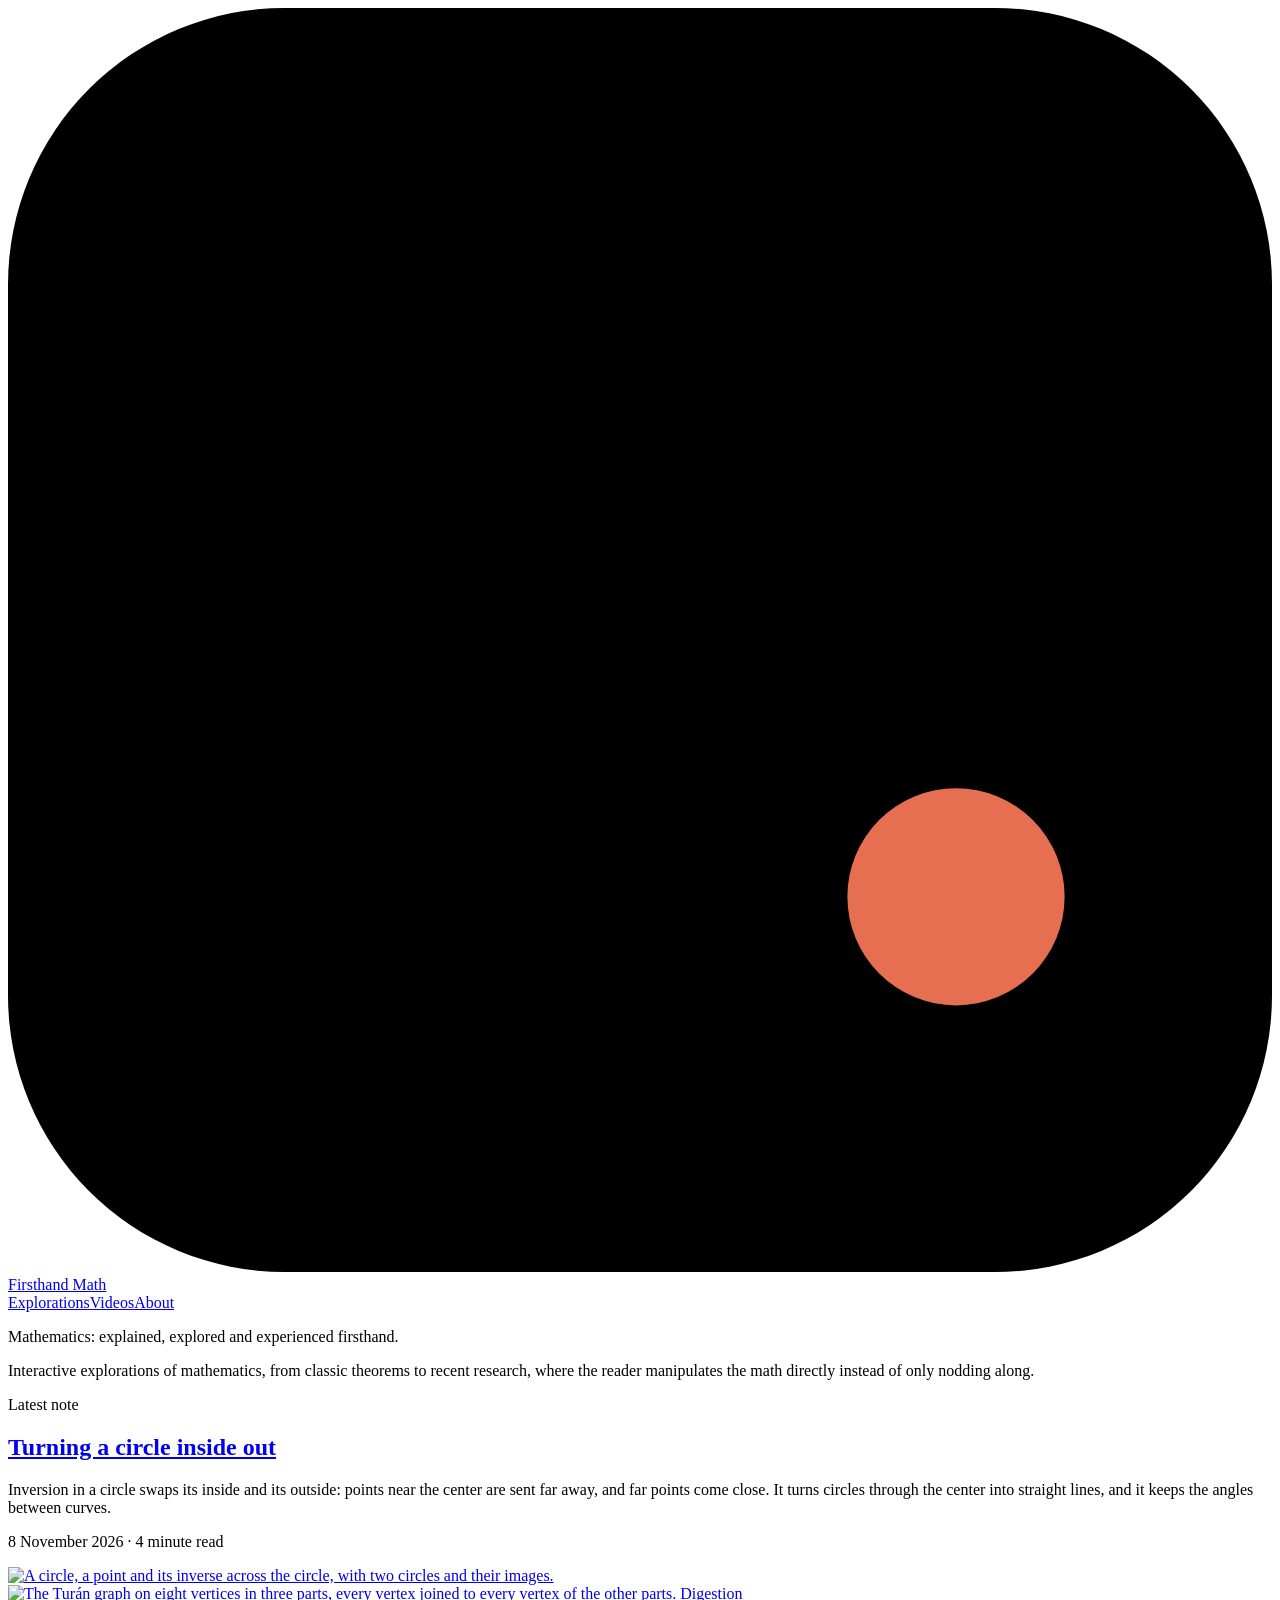
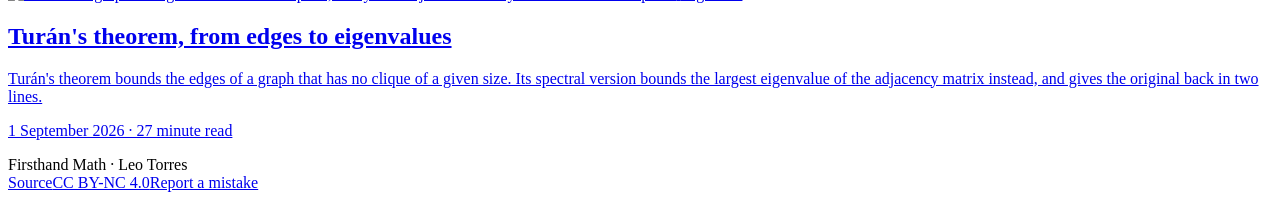
==== public/index.html @ 4c7a7180 "Footer without the tools, and the Turán page's colophon and note styled again The site pages' footer" ====
<!doctype html>
<html lang="en">
<head>
<meta charset="utf-8">
<meta name="viewport" content="width=device-width, initial-scale=1">
<title>Firsthand Math · Mathematics, firsthand</title>
<link rel="stylesheet" href="/base.css">
<link rel="stylesheet" href="/pages.css">
</head>
<body>
<header class="fm-site">
<a class="fm-brand" href="/"><svg class="fm-mark" viewBox="0 0 64 64" aria-hidden="true"><rect width="64" height="64" rx="14" class="tile"/><text x="28" y="49" text-anchor="middle" font-family="Newsreader, serif" font-size="44" font-weight="500" class="f">F</text><circle cx="48" cy="45" r="5.5" fill="#e76f51"/></svg><span>Firsthand Math</span></a>
<nav><a href="/#explorations" aria-current="page">Explorations</a><a href="https://www.youtube.com/@FirsthandMath">Videos</a><a href="/about/">About</a></nav>
</header>
<main class="fm-home">
<section class="fm-masthead">
<p class="fm-tagline">Mathematics: explained, explored and experienced <span class="fm-key">firsthand</span>.</p>
<p class="fm-masthead-note">Interactive explorations of mathematics, from classic theorems to recent research, where the reader manipulates the math directly instead of only nodding along.</p>
</section>
<section class="fm-hero">
<div class="fm-hero-text">
<span class="fm-kind fm-note">Latest note</span>
<h1><a href="/inversion/">Turning a circle inside out</a></h1>
<p>Inversion in a circle swaps its inside and its outside: points near the center are sent far away, and far points come close. It turns circles through the center into straight lines, and it keeps the angles between curves.</p>
<p class="fm-meta">8 November 2026 · 4 minute read</p>
</div>
<a class="fm-hero-figure" href="/inversion/" aria-label="Turning a circle inside out">
<picture>
<source srcset="/images/inversion-dark.png" media="(prefers-color-scheme: dark)">
<img src="/images/inversion-light.png" alt="A circle, a point and its inverse across the circle, with two circles and their images.">
</picture>
</a>
</section>
<section class="fm-gallery" id="explorations" aria-label="More explorations">
<a class="fm-card" href="/turan/">
<picture class="fm-card-figure">
<source srcset="/images/turan-dark.png" media="(prefers-color-scheme: dark)">
<img src="/images/turan-light.png" alt="The Turán graph on eight vertices in three parts, every vertex joined to every vertex of the other parts.">
</picture>
<span class="fm-kind fm-digestion">Digestion</span>
<h2>Turán's theorem, from edges to eigenvalues</h2>
<p>Turán's theorem bounds the edges of a graph that has no clique of a given size. Its spectral version bounds the largest eigenvalue of the adjacency matrix instead, and gives the original back in two lines.</p>
<p class="fm-meta">1 September 2026 · 27 minute read</p>
</a>
</section>
</main>
<footer class="fm-footer">
<span>Firsthand Math · Leo Torres</span>
<nav aria-label="Site details"><a href="https://github.com/leotrs/firsthandmath">Source</a><a href="https://creativecommons.org/licenses/by-nc/4.0/">CC BY-NC 4.0</a><a href="https://github.com/leotrs/firsthandmath/issues">Report a mistake</a></nav>
</footer>
</body>
</html>
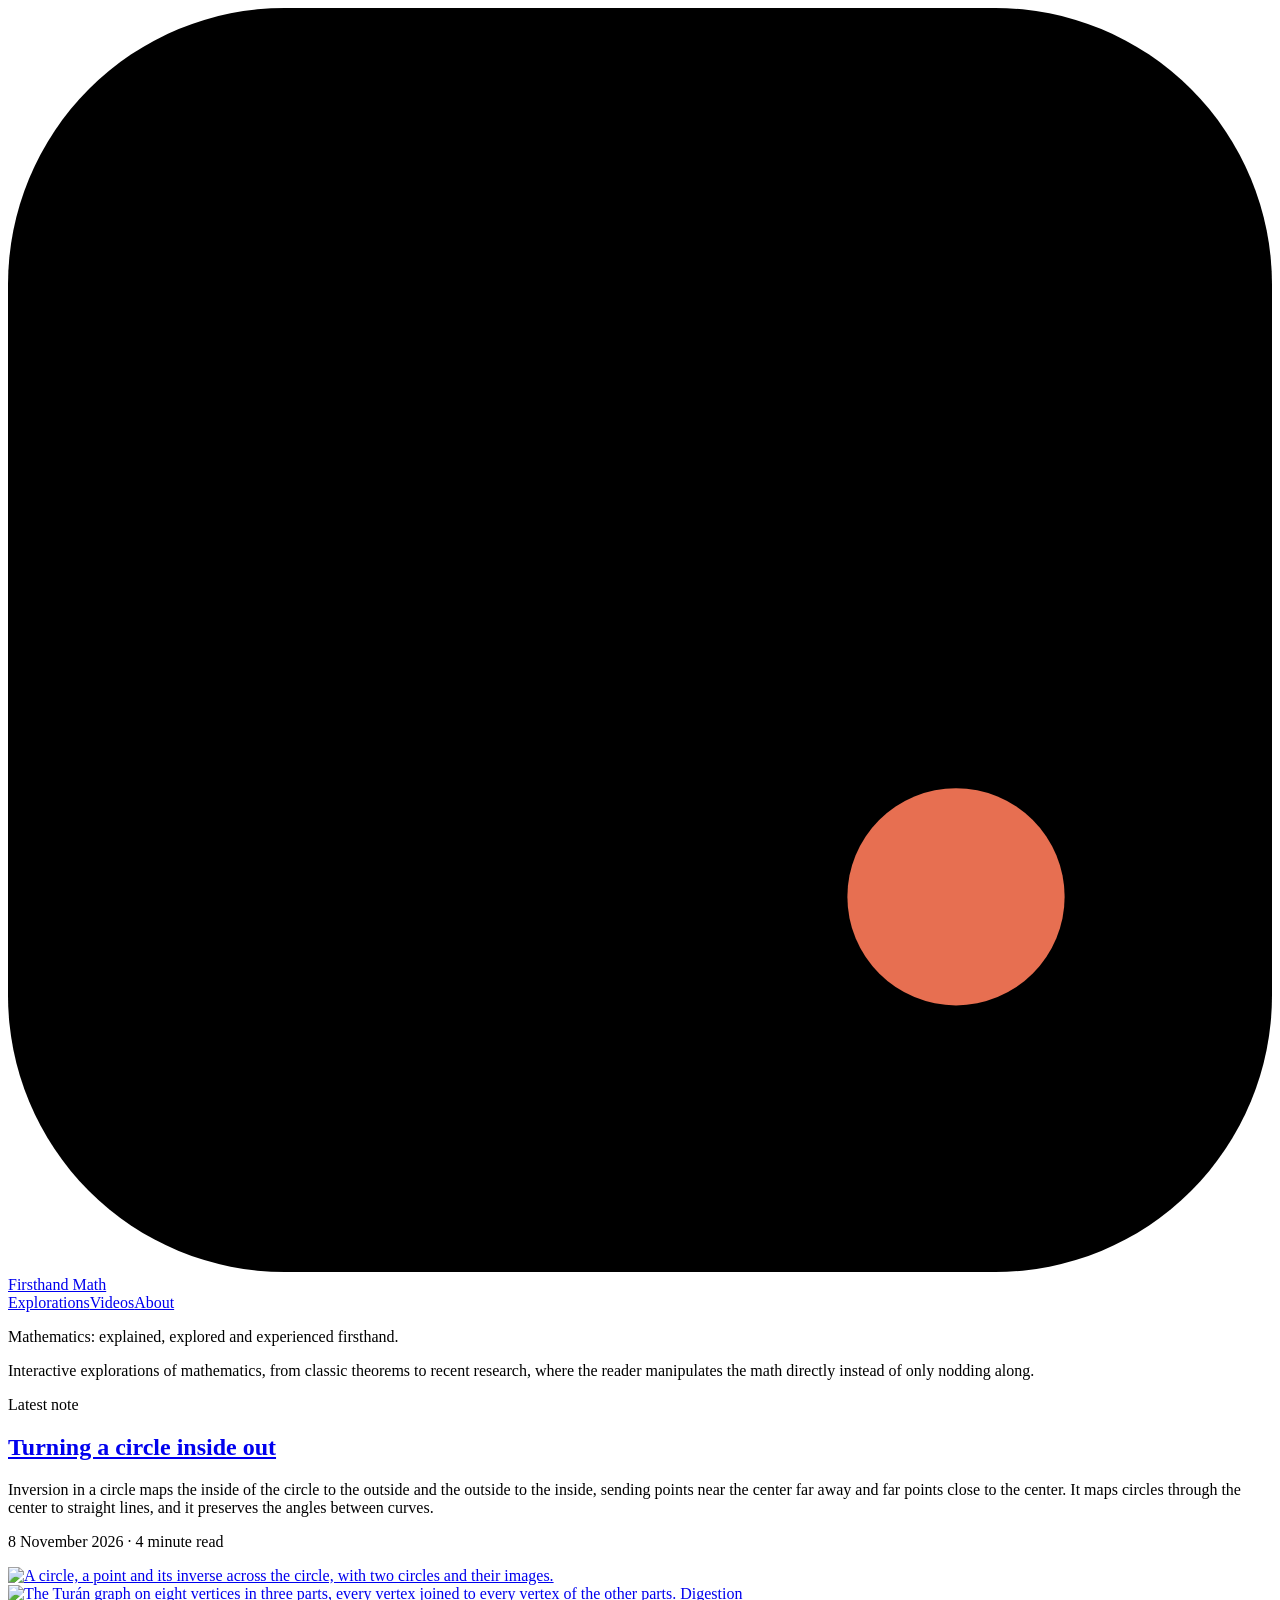
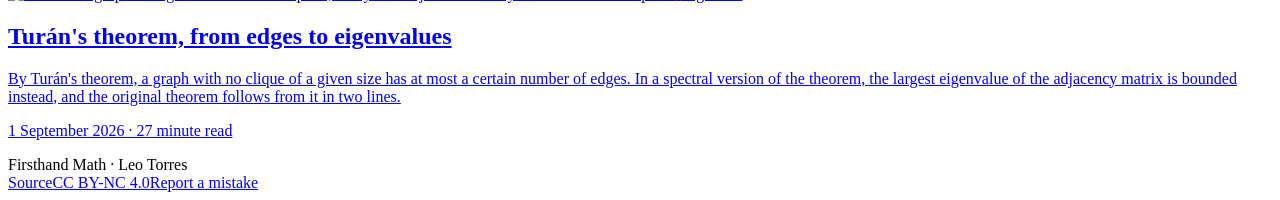
==== commit 94617a65: "Home: both blurbs in the new voice; BRAND.md keeps the Turán page's own voice Co-Authored-By: Claude" ====
--- a/public/index.html
+++ b/public/index.html
@@ -9,19 +9,19 @@
 </head>
 <body>
 <header class="fm-site">
-<a class="fm-brand" href="/"><svg class="fm-mark" viewBox="0 0 64 64" aria-hidden="true"><rect width="64" height="64" rx="14" class="tile"/><text x="28" y="49" text-anchor="middle" font-family="Newsreader, serif" font-size="44" font-weight="500" class="f">F</text><circle cx="48" cy="45" r="5.5" fill="#e76f51"/></svg><span>Firsthand Math</span></a>
+<a class="fm-brand" href="/"><svg class="fm-mark" viewBox="0 0 64 64" aria-hidden="true"><rect width="64" height="64" rx="14" class="tile"/><text x="28" y="49" text-anchor="middle" font-family="'Source Serif 4', serif" font-size="44" font-weight="600" class="f">F</text><circle cx="48" cy="45" r="5.5" fill="#e76f51"/></svg><span>Firsthand Math</span></a>
 <nav><a href="/#explorations" aria-current="page">Explorations</a><a href="https://www.youtube.com/@FirsthandMath">Videos</a><a href="/about/">About</a></nav>
 </header>
 <main class="fm-home">
 <section class="fm-masthead">
-<p class="fm-tagline">Mathematics: explained, explored and experienced <span class="fm-key">firsthand</span>.</p>
+<p class="fm-tagline">Mathematics: explained, explored and experienced <span class="fm-key">firsthand.</span></p>
 <p class="fm-masthead-note">Interactive explorations of mathematics, from classic theorems to recent research, where the reader manipulates the math directly instead of only nodding along.</p>
 </section>
 <section class="fm-hero">
 <div class="fm-hero-text">
 <span class="fm-kind fm-note">Latest note</span>
 <h1><a href="/inversion/">Turning a circle inside out</a></h1>
-<p>Inversion in a circle swaps its inside and its outside: points near the center are sent far away, and far points come close. It turns circles through the center into straight lines, and it keeps the angles between curves.</p>
+<p>Inversion in a circle maps the inside of the circle to the outside and the outside to the inside, sending points near the center far away and far points close to the center. It maps circles through the center to straight lines, and it preserves the angles between curves.</p>
 <p class="fm-meta">8 November 2026 · 4 minute read</p>
 </div>
 <a class="fm-hero-figure" href="/inversion/" aria-label="Turning a circle inside out">
@@ -39,7 +39,7 @@
 </picture>
 <span class="fm-kind fm-digestion">Digestion</span>
 <h2>Turán's theorem, from edges to eigenvalues</h2>
-<p>Turán's theorem bounds the edges of a graph that has no clique of a given size. Its spectral version bounds the largest eigenvalue of the adjacency matrix instead, and gives the original back in two lines.</p>
+<p>By Turán's theorem, a graph with no clique of a given size has at most a certain number of edges. In a spectral version of the theorem, the largest eigenvalue of the adjacency matrix is bounded instead, and the original theorem follows from it in two lines.</p>
 <p class="fm-meta">1 September 2026 · 27 minute read</p>
 </a>
 </section>
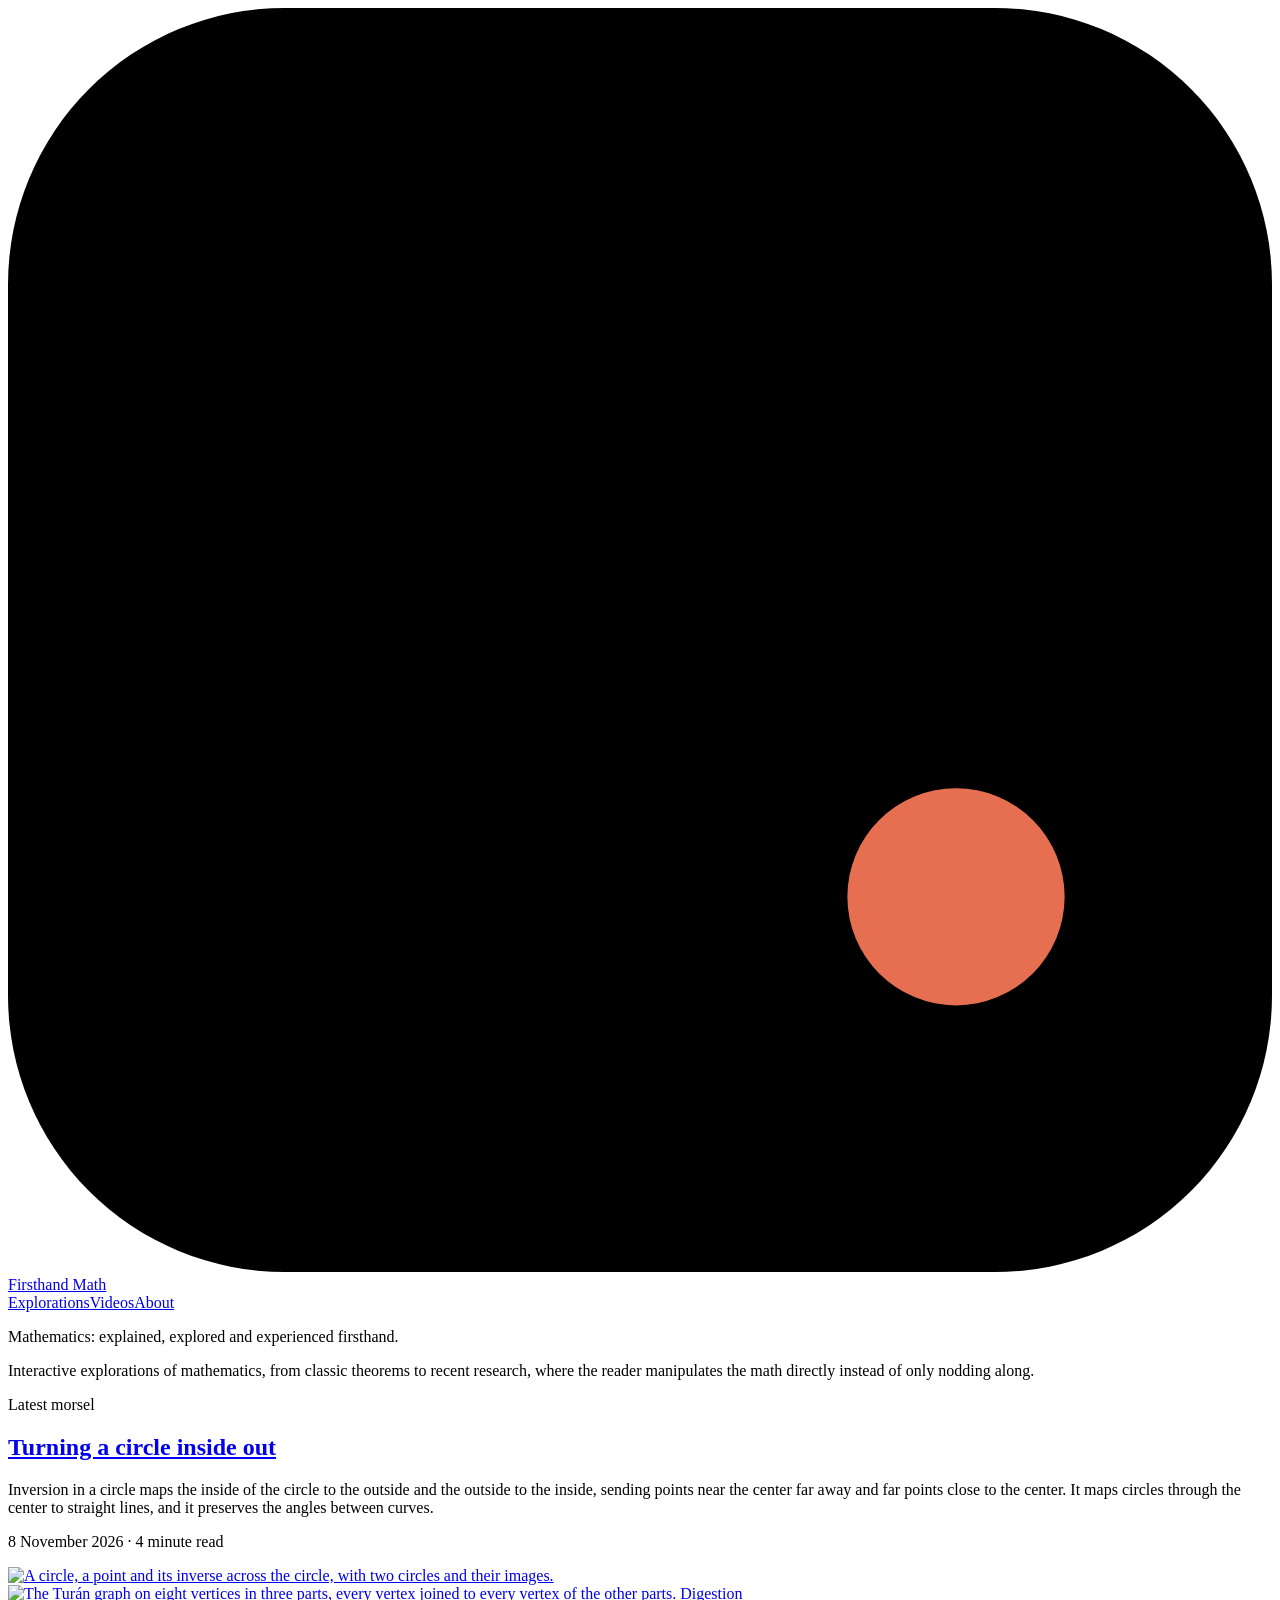
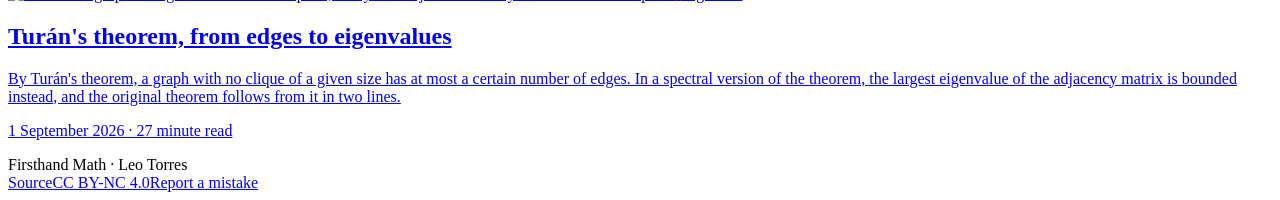
==== commit a6ac8e71: "Pages: the short kind is called a Morsel, not a Note Co-Authored-By: Claude Opus 5.5 <noreply@anthro" ====
--- a/public/index.html
+++ b/public/index.html
@@ -19,7 +19,7 @@
 </section>
 <section class="fm-hero">
 <div class="fm-hero-text">
-<span class="fm-kind fm-note">Latest note</span>
+<span class="fm-kind fm-morsel">Latest morsel</span>
 <h1><a href="/inversion/">Turning a circle inside out</a></h1>
 <p>Inversion in a circle maps the inside of the circle to the outside and the outside to the inside, sending points near the center far away and far points close to the center. It maps circles through the center to straight lines, and it preserves the angles between curves.</p>
 <p class="fm-meta">8 November 2026 · 4 minute read</p>
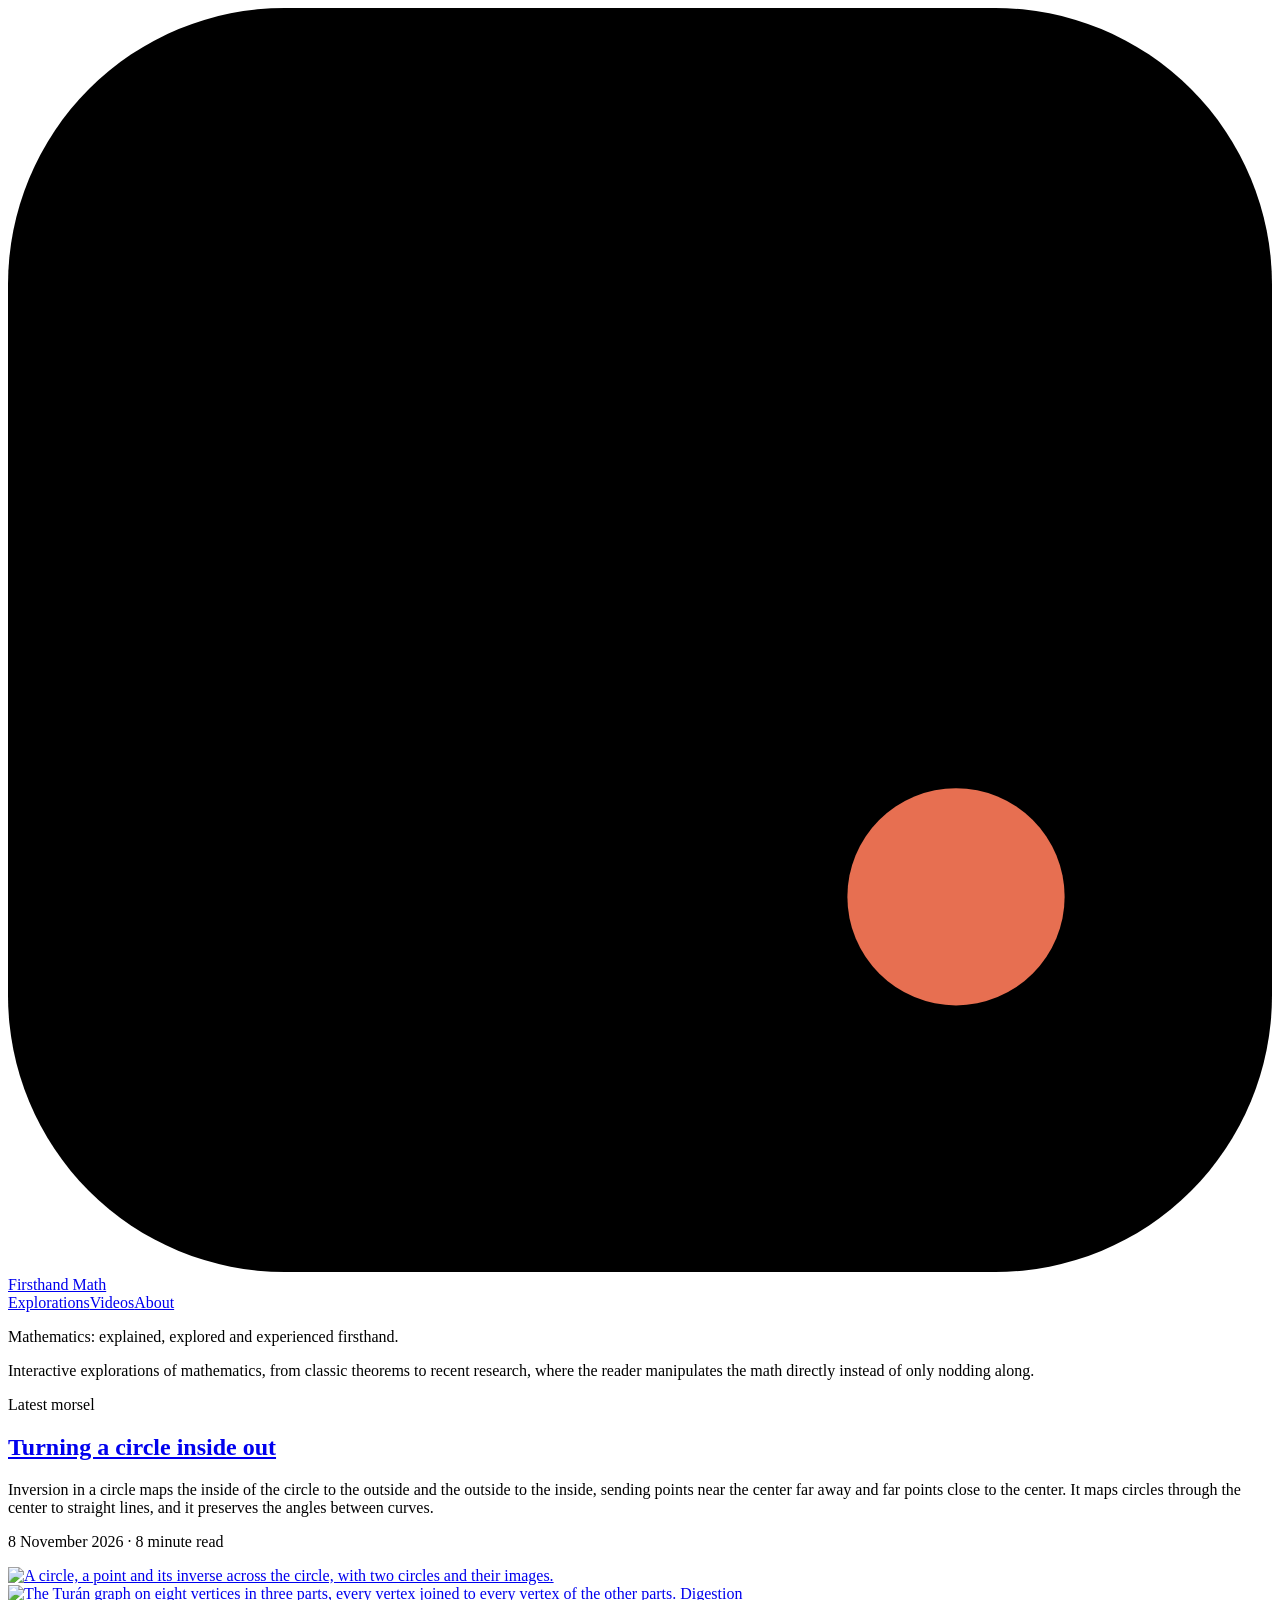
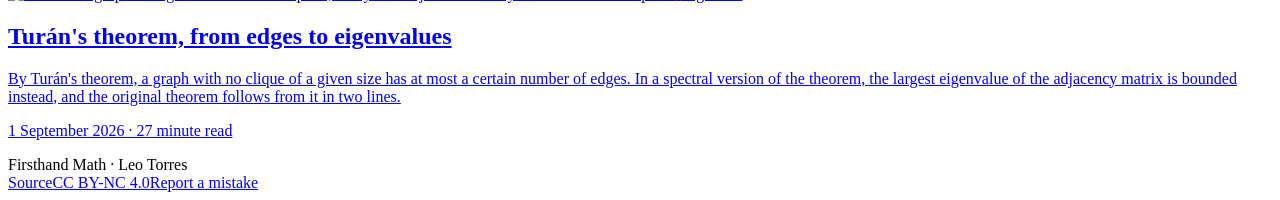
==== commit 115fed81: "Inversion: hands on every handle, four new figures, widget pictures for tooltips, and a review pass " ====
--- a/public/index.html
+++ b/public/index.html
@@ -22,7 +22,7 @@
 <span class="fm-kind fm-morsel">Latest morsel</span>
 <h1><a href="/inversion/">Turning a circle inside out</a></h1>
 <p>Inversion in a circle maps the inside of the circle to the outside and the outside to the inside, sending points near the center far away and far points close to the center. It maps circles through the center to straight lines, and it preserves the angles between curves.</p>
-<p class="fm-meta">8 November 2026 · 4 minute read</p>
+<p class="fm-meta">8 November 2026 · 8 minute read</p>
 </div>
 <a class="fm-hero-figure" href="/inversion/" aria-label="Turning a circle inside out">
 <picture>
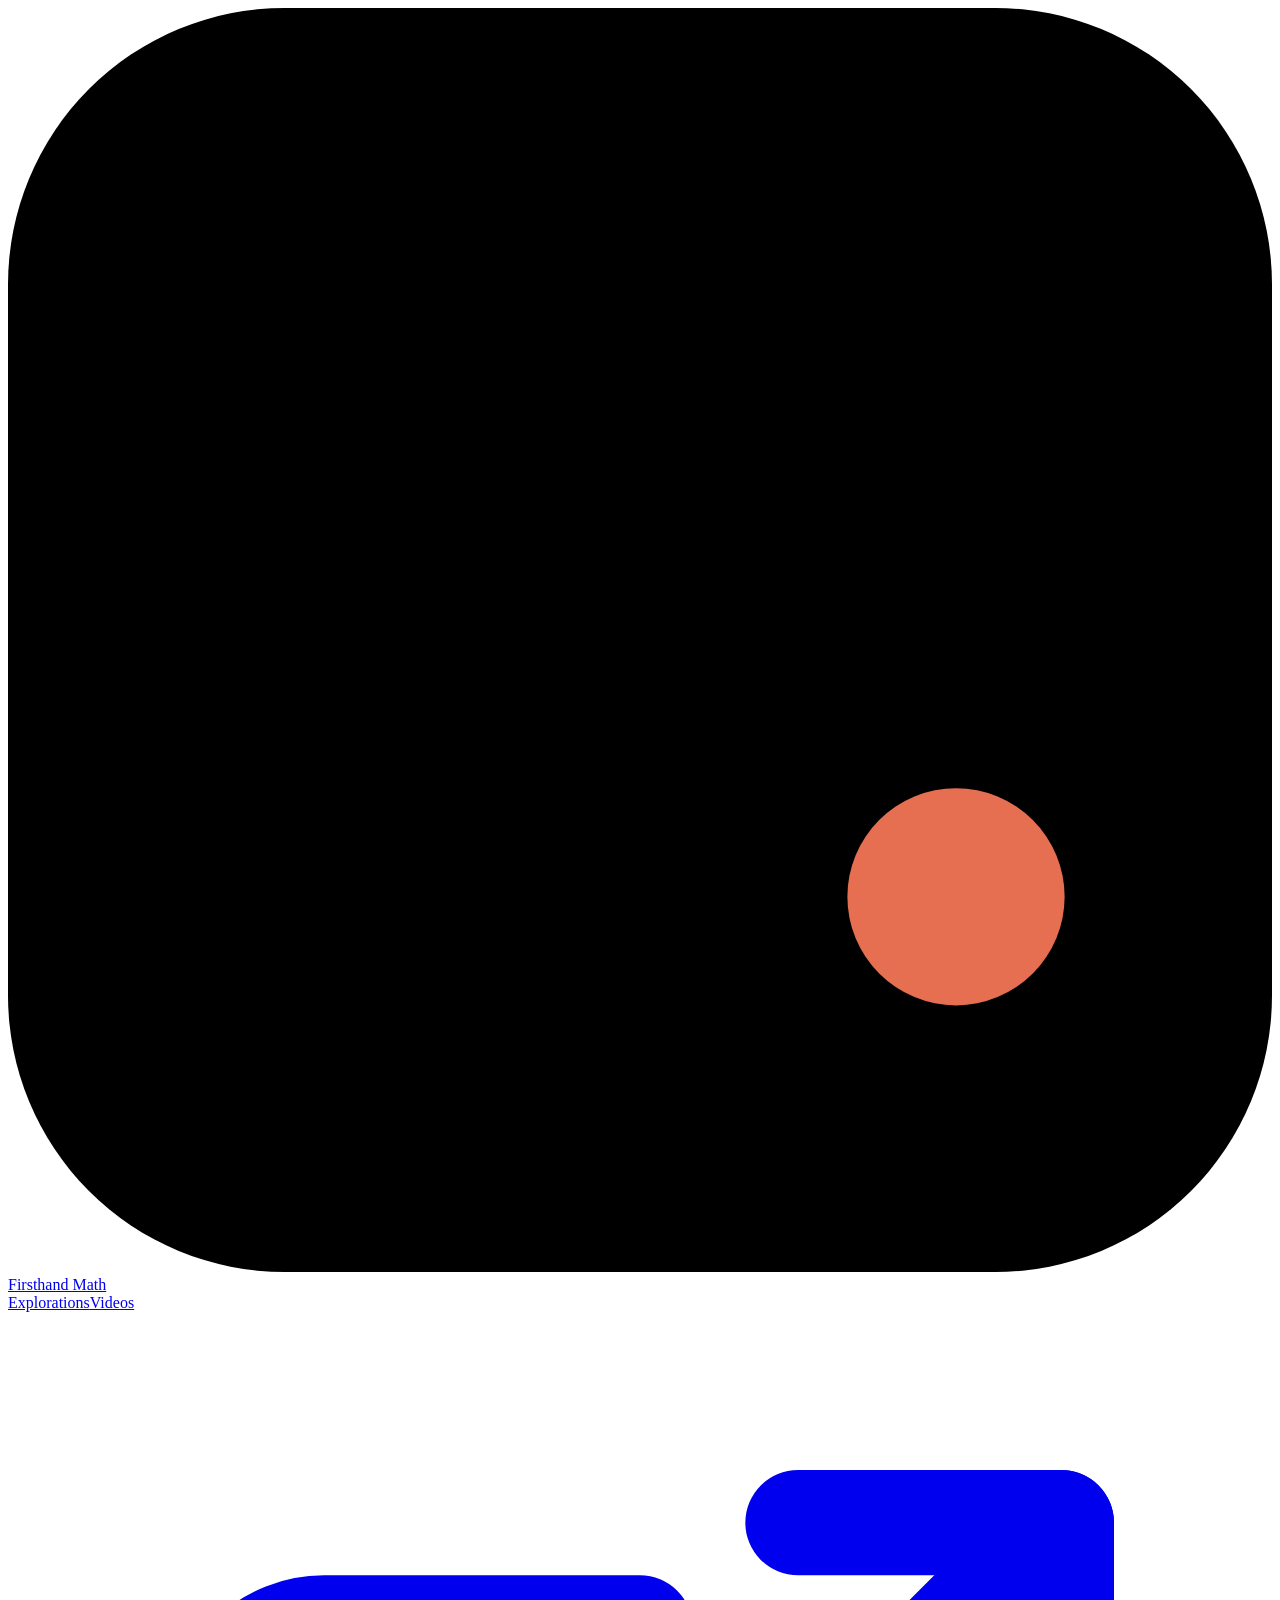
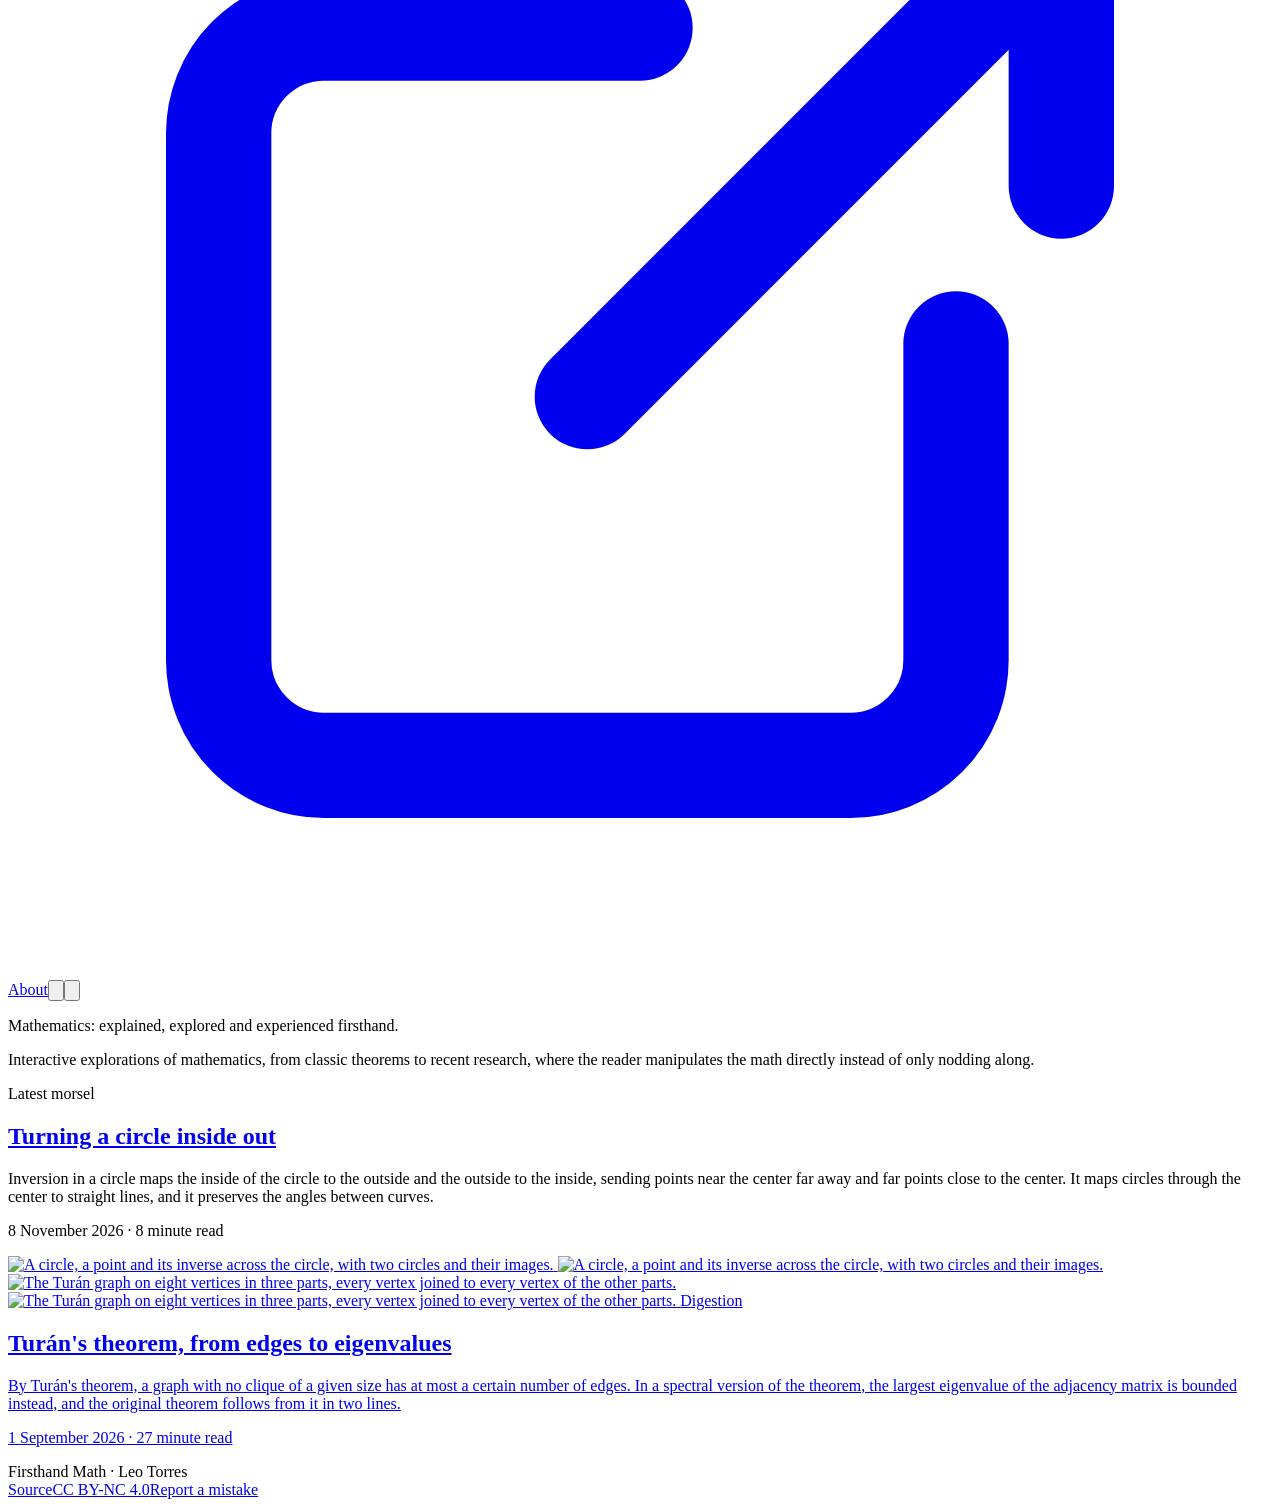
==== commit 68701992: "A light/dark toggle in the header, and a menu on phones - The toggle follows the system until presse" ====
--- a/public/index.html
+++ b/public/index.html
@@ -4,13 +4,17 @@
 <meta charset="utf-8">
 <meta name="viewport" content="width=device-width, initial-scale=1">
 <title>Firsthand Math · Mathematics, firsthand</title>
+<link rel="icon" href="/favicon.ico" sizes="any">
+<link rel="icon" href="/favicon.svg" type="image/svg+xml">
+<link rel="apple-touch-icon" href="/apple-touch-icon.png">
 <link rel="stylesheet" href="/base.css">
+<script src="/theme.js"></script>
 <link rel="stylesheet" href="/pages.css">
 </head>
 <body>
 <header class="fm-site">
 <a class="fm-brand" href="/"><svg class="fm-mark" viewBox="0 0 64 64" aria-hidden="true"><rect width="64" height="64" rx="14" class="tile"/><text x="28" y="49" text-anchor="middle" font-family="'Source Serif 4', serif" font-size="44" font-weight="600" class="f">F</text><circle cx="48" cy="45" r="5.5" fill="#e76f51"/></svg><span>Firsthand Math</span></a>
-<nav><a href="/#explorations" aria-current="page">Explorations</a><a href="https://www.youtube.com/@FirsthandMath">Videos</a><a href="/about/">About</a></nav>
+<nav><a href="/#explorations" aria-current="page">Explorations</a><a href="https://www.youtube.com/@FirsthandMath">Videos<svg class="fm-ext" viewBox="0 0 24 24" fill="none" stroke="currentColor" stroke-width="2" stroke-linecap="round" stroke-linejoin="round" aria-hidden="true"><path d="M12 6h-6a2 2 0 0 0 -2 2v10a2 2 0 0 0 2 2h10a2 2 0 0 0 2 -2v-6"/><path d="M11 13l9 -9"/><path d="M15 4h5v5"/></svg></a><a href="/about/">About</a><button class="fm-theme" type="button" aria-label="Dark mode" aria-pressed="false"><svg class="moon" viewBox="0 0 24 24" fill="none" stroke="currentColor" stroke-width="2" stroke-linecap="round" stroke-linejoin="round" aria-hidden="true"><path d="M12 3c.132 0 .263 0 .393 0a7.5 7.5 0 0 0 7.92 12.446a9 9 0 1 1 -8.313 -12.454z"/></svg><svg class="sun" viewBox="0 0 24 24" fill="none" stroke="currentColor" stroke-width="2" stroke-linecap="round" stroke-linejoin="round" aria-hidden="true"><path d="M8 12a4 4 0 1 0 8 0a4 4 0 1 0 -8 0"/><path d="M3 12h1m8 -9v1m8 8h1m-9 8v1m-6.4 -15.4l.7 .7m12.1 -.7l-.7 .7m0 11.4l.7 .7m-12.1 -.7l-.7 .7"/></svg></button><button class="fm-more" type="button" aria-label="More" aria-haspopup="menu" aria-expanded="false" aria-controls="fm-menu"><svg viewBox="0 0 24 24" fill="none" stroke="currentColor" stroke-width="2" stroke-linecap="round" stroke-linejoin="round" aria-hidden="true"><path d="M4 12a1 1 0 1 0 2 0a1 1 0 1 0 -2 0"/><path d="M11 12a1 1 0 1 0 2 0a1 1 0 1 0 -2 0"/><path d="M18 12a1 1 0 1 0 2 0a1 1 0 1 0 -2 0"/></svg></button></nav><div class="fm-menu" id="fm-menu" role="menu" hidden><a role="menuitem" class="fm-narrow" href="/#explorations" aria-current="page"><svg viewBox="0 0 24 24" fill="none" stroke="currentColor" stroke-width="2" stroke-linecap="round" stroke-linejoin="round" aria-hidden="true"><path d="M4 4h6v6h-6z"/><path d="M14 4h6v6h-6z"/><path d="M4 14h6v6h-6z"/><path d="M14 14h6v6h-6z"/></svg>Explorations</a><a role="menuitem" class="fm-narrow" href="https://www.youtube.com/@FirsthandMath"><svg viewBox="0 0 24 24" fill="none" stroke="currentColor" stroke-width="2" stroke-linecap="round" stroke-linejoin="round" aria-hidden="true"><path d="M15 10l4.553 -2.276a1 1 0 0 1 1.447 .894v6.764a1 1 0 0 1 -1.447 .894l-4.553 -2.276v-4z"/><path d="M3 8a2 2 0 0 1 2 -2h8a2 2 0 0 1 2 2v8a2 2 0 0 1 -2 2h-8a2 2 0 0 1 -2 -2l0 -8"/></svg>Videos<svg class="fm-ext" viewBox="0 0 24 24" fill="none" stroke="currentColor" stroke-width="2" stroke-linecap="round" stroke-linejoin="round" aria-hidden="true"><path d="M12 6h-6a2 2 0 0 0 -2 2v10a2 2 0 0 0 2 2h10a2 2 0 0 0 2 -2v-6"/><path d="M11 13l9 -9"/><path d="M15 4h5v5"/></svg></a><a role="menuitem" href="/about/"><svg viewBox="0 0 24 24" fill="none" stroke="currentColor" stroke-width="2" stroke-linecap="round" stroke-linejoin="round" aria-hidden="true"><path d="M3 12a9 9 0 1 0 18 0a9 9 0 0 0 -18 0"/><path d="M12 9h.01"/><path d="M11 12h1v4h1"/></svg>About</a><hr><button role="menuitem" type="button" class="fm-mode"><svg class="moon" viewBox="0 0 24 24" fill="none" stroke="currentColor" stroke-width="2" stroke-linecap="round" stroke-linejoin="round" aria-hidden="true"><path d="M12 3c.132 0 .263 0 .393 0a7.5 7.5 0 0 0 7.92 12.446a9 9 0 1 1 -8.313 -12.454z"/></svg><svg class="sun" viewBox="0 0 24 24" fill="none" stroke="currentColor" stroke-width="2" stroke-linecap="round" stroke-linejoin="round" aria-hidden="true"><path d="M8 12a4 4 0 1 0 8 0a4 4 0 1 0 -8 0"/><path d="M3 12h1m8 -9v1m8 8h1m-9 8v1m-6.4 -15.4l.7 .7m12.1 -.7l-.7 .7m0 11.4l.7 .7m-12.1 -.7l-.7 .7"/></svg><span class="moon">Dark mode</span><span class="sun">Light mode</span></button></div>
 </header>
 <main class="fm-home">
 <section class="fm-masthead">
@@ -25,18 +29,16 @@
 <p class="fm-meta">8 November 2026 · 8 minute read</p>
 </div>
 <a class="fm-hero-figure" href="/inversion/" aria-label="Turning a circle inside out">
-<picture>
-<source srcset="/images/inversion-dark.png" media="(prefers-color-scheme: dark)">
-<img src="/images/inversion-light.png" alt="A circle, a point and its inverse across the circle, with two circles and their images.">
-</picture>
+<img class="fm-for-light" src="/images/inversion-light.png" alt="A circle, a point and its inverse across the circle, with two circles and their images.">
+<img class="fm-for-dark" src="/images/inversion-dark.png" alt="A circle, a point and its inverse across the circle, with two circles and their images.">
 </a>
 </section>
 <section class="fm-gallery" id="explorations" aria-label="More explorations">
 <a class="fm-card" href="/turan/">
-<picture class="fm-card-figure">
-<source srcset="/images/turan-dark.png" media="(prefers-color-scheme: dark)">
-<img src="/images/turan-light.png" alt="The Turán graph on eight vertices in three parts, every vertex joined to every vertex of the other parts.">
-</picture>
+<span class="fm-card-figure">
+<img class="fm-for-light" src="/images/turan-light.png" alt="The Turán graph on eight vertices in three parts, every vertex joined to every vertex of the other parts.">
+<img class="fm-for-dark" src="/images/turan-dark.png" alt="The Turán graph on eight vertices in three parts, every vertex joined to every vertex of the other parts.">
+</span>
 <span class="fm-kind fm-digestion">Digestion</span>
 <h2>Turán's theorem, from edges to eigenvalues</h2>
 <p>By Turán's theorem, a graph with no clique of a given size has at most a certain number of edges. In a spectral version of the theorem, the largest eigenvalue of the adjacency matrix is bounded instead, and the original theorem follows from it in two lines.</p>
